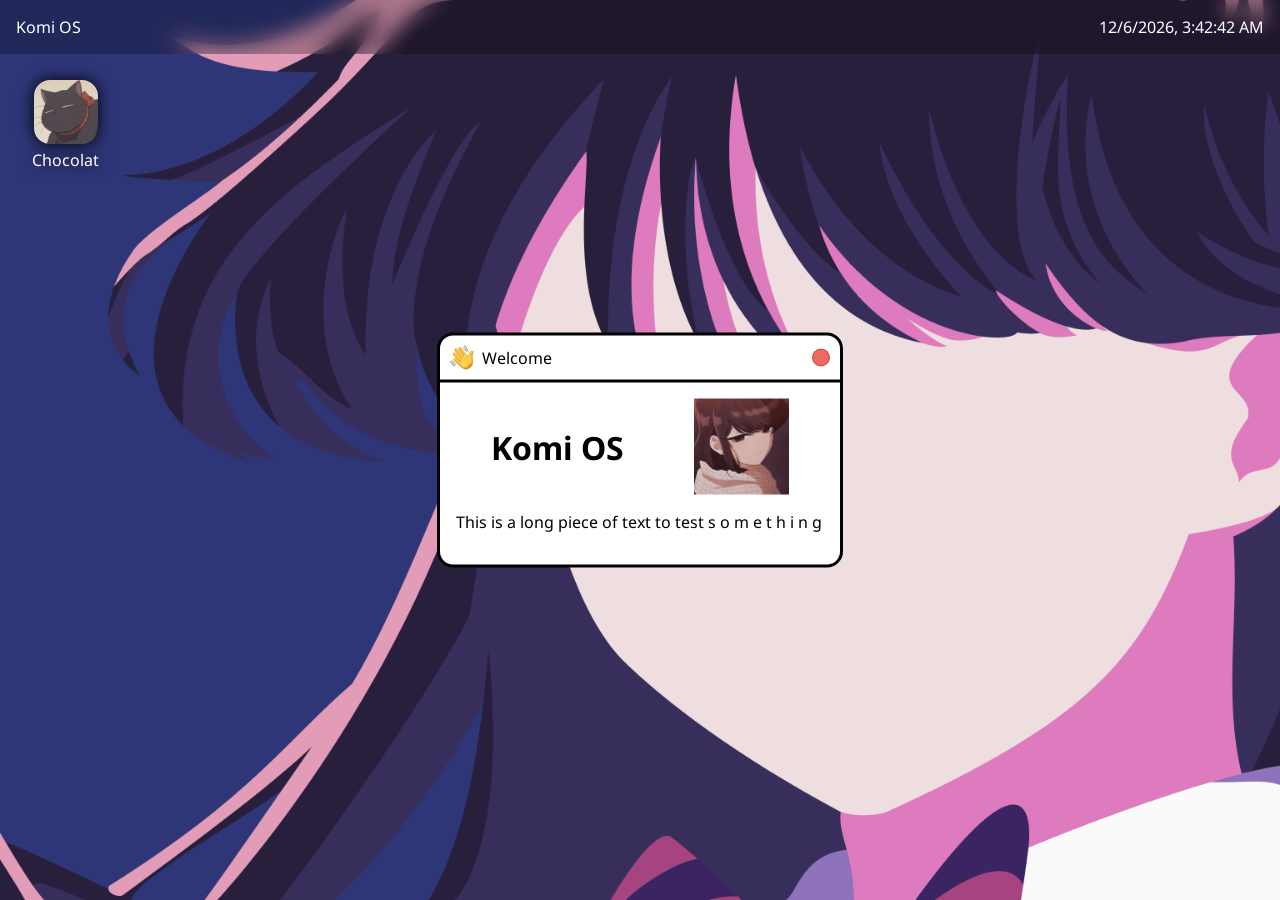
==== index.html @ 5027ffa4 "add what ive been working on thus far" ====
<!DOCTYPE html>
<html>
    <head>
        <link rel="preconnect" href="https://fonts.googleapis.com">
        <link rel="preconnect" href="https://fonts.gstatic.com" crossorigin>
        <link href="https://fonts.googleapis.com/css2?family=Noto+Sans" rel="stylesheet">
        <link rel="stylesheet" href="style.css">
        <title>Komi OS</title>
    </head>
    <body>
        <header id="top-bar" class="unselectable">
            <p style="margin-left: 16px; cursor: pointer;" id="welcomeopen">
                Komi OS
            </p>
            <p id="top-bar-clock" style="margin-right: 16px;">
                6/21/2023 3:41 PM
            </p>
        </header>
        <div id="desktopApps" style="padding-top: 64px; padding-left: 16px;">
            <div id="chocolat-desktop" class="desktopApp unselectable">
                <img src="media/appIcons/chocolat.png" style="width: 64px; height: 64px; border-radius: 16px;">
                <p style="margin: 0px; color: #fff; ">Chocolat</p>
            </div>
        </div>
        <template id="welcome-template">
            <div class="window" id="welcome" style="width: 400px;">
                <div class="windowheader unselectable">
                    <div style="display: flex; align-items: center; gap: 8px;">
                        <img src="media/appIcons/welcome.png" style="width: 24px; height: 24px;">
                        <p style="margin: 0;">Welcome</p>
                    </div>
                    <div class="closeButton"></div>
                </div>
                <div class="windowcontent" style="padding: 16px;">
                    <div style="display: flex; justify-content: space-around; align-items: center;">
                        <h1>Komi OS</h1>
                        <img src="media/sM5Xhlgmt8E_large.jpg" style="height: 96px;">
                    </div>
                    <p>This is a long piece of text to test  s o m e t h i n g</p>
                </div>
            </div>
        </template>
        <template id="chocolat-template">
            <div class="window" id="chocolat" style="width: 300px;">
                <div class="windowheader unselectable">
                    <div style="display: flex; align-items: center; gap: 8px;">
                        <img src="media/appIcons/chocolat.png" style="width: 24px; height: 24px;">
                        <p style="margin: 0;">Chocolat Text Editor</p>
                    </div>
                    <div class="closeButton"></div>
                </div>
                <div class="windowcontent" style="padding: 16px;">
                    <p contenteditable="true" style="overflow-y: auto; min-height: 100px; max-height: 200px; margin: 0;">When a person has extreme social anxiety, also known as social phobia, they struggle to communicate with others. Here's something to consider: they're only struggling. It doesn't mean that they don't want to form long-lasting connections or friendships.</p>
                </div>
            </div>
        </template>
        <script type="module" src="js/main.js"></script>
    </body>
</html>
---- style.css ----
body {
    font-family: "Noto Sans", sans-serif;
    background-image: url("media/wallpapers/1227431.png");
    background-size: cover;
    background-repeat: no-repeat;
    background-attachment: fixed;
    background-position: center;
    width: 100%;
    height: 100vh;
    margin: 0;
    overflow: hidden;
}

#top-bar {
    position: absolute;
    width: 100%;
    display: flex;
    justify-content: space-between;
    backdrop-filter: blur(10px);
    background-color: rgba(0, 0, 0, 0.25);
    color: #fff;
}

::selection {
    background-color: #4A2E6B;
    color: #fff;
}

.window {
    border: solid;
    border-radius: 16px;
    position: absolute;
    top: 50%;
    left: 50%;
    transform: translate(-50%, -50%);
    background-color: #fff;
}

.windowheader {
    padding: 10px;
    cursor: move;
    border-bottom: solid;
    display: flex;
    justify-content: space-between;
    align-items: center;
}

.unselectable {
    -webkit-user-select: none;
    user-select: none;
}

.closeButton {
    width: 16px;
    height: 16px;
    cursor: pointer;
    background-color: #EC6B5E;
    border-radius: 16px;
    border: solid 1px rgba(0, 0, 0, 0.25);
    margin-left: 6px;
}

.desktopApp {
    text-align: center;
    padding: 16px;
    filter: drop-shadow(0 0 8px black);
    width: fit-content;
}

.selected {
    background-color: rgba(255, 255, 255, 0.5);
}
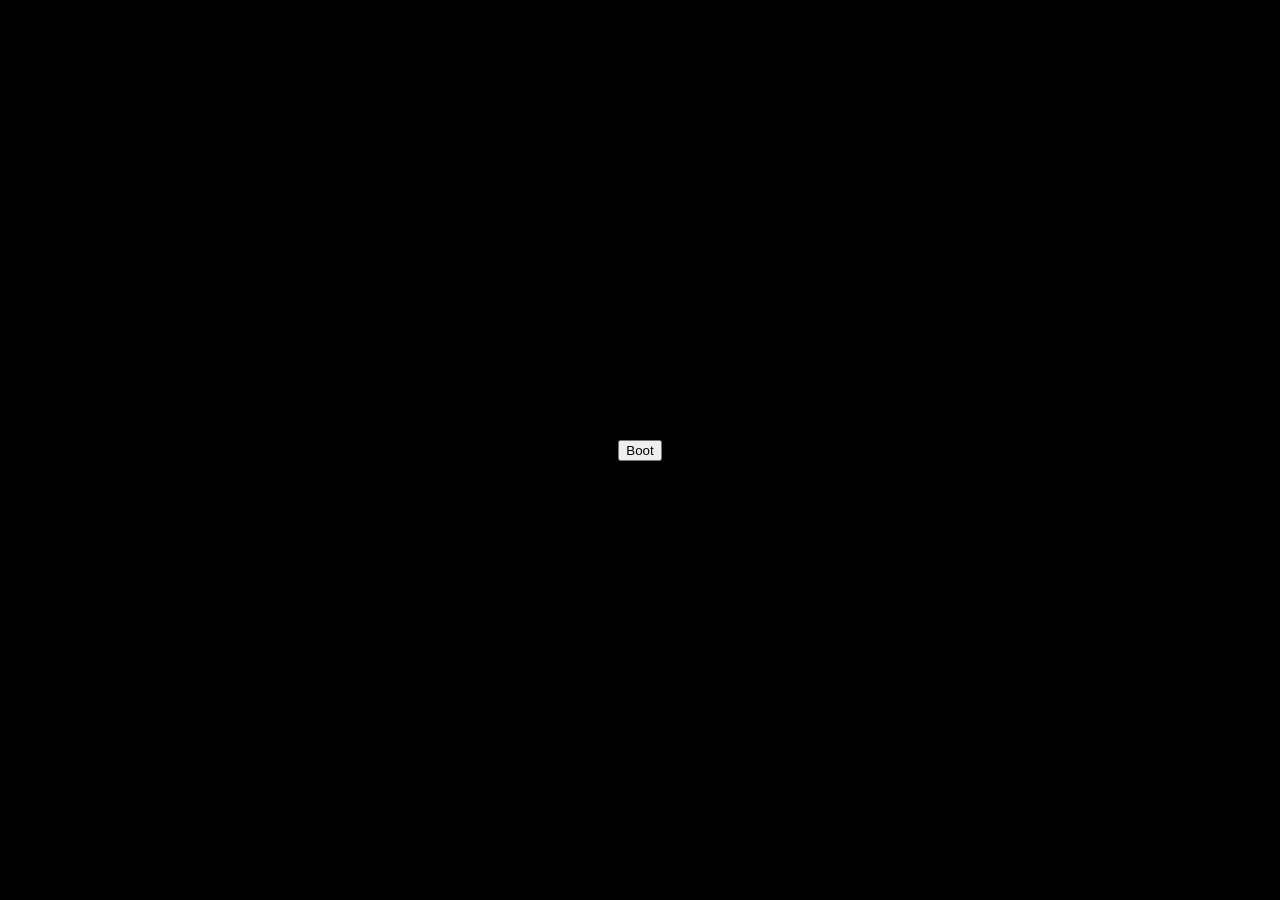
==== commit 4834d128: "update 3" ====
--- a/index.html
+++ b/index.html
@@ -8,8 +8,17 @@
         <title>Komi OS</title>
     </head>
     <body>
+        <div id="boot-div" style="position: absolute; top: 50%; left: 50%; width: 100vw; height: 100vh; transform: translate(-50%, -50%); z-index: 99999;">
+            <div style="display: flex; justify-content: center; align-items: center; position: absolute; top: 0; left: 0; width: 100%; height: 100%; background-color: black; z-index: 2;">
+                <button id="boot-button">Boot</button>
+            </div>
+            <video id="boot-video" style="display: block; width: 100%; height: 100%; object-fit: cover;">
+                <source src="media/boot-video.mp4" type="video/mp4">
+                Your browser does not support the video tag.
+            </video>
+        </div>
         <header id="top-bar" class="unselectable">
-            <p style="margin-left: 16px; cursor: pointer;" id="welcomeopen">
+            <p style="margin-left: 16px;">
                 Komi OS
             </p>
             <p id="top-bar-clock" style="margin-right: 16px;">
@@ -17,13 +26,17 @@
             </p>
         </header>
         <div id="desktopApps" style="padding-top: 64px; padding-left: 16px;">
-            <div id="chocolat-desktop" class="desktopApp unselectable">
+            <div id="chocolat-desktop" data-app="chocolat" class="desktopApp unselectable">
                 <img src="media/appIcons/chocolat.png" style="width: 64px; height: 64px; border-radius: 16px;">
                 <p style="margin: 0px; color: #fff; ">Chocolat</p>
             </div>
+            <div id="hyaku-desktop" data-app="hyaku" class="desktopApp unselectable">
+                <img src="media/appIcons/hyaku.png" style="width: 64px; height: 64px; border-radius: 16px;">
+                <p style="margin: 0px; color: #fff; ">Hyaku</p>
+            </div>
         </div>
         <template id="welcome-template">
-            <div class="window" id="welcome" style="width: 400px;">
+            <div class="window" style="width: 400px;">
                 <div class="windowheader unselectable">
                     <div style="display: flex; align-items: center; gap: 8px;">
                         <img src="media/appIcons/welcome.png" style="width: 24px; height: 24px;">
@@ -36,12 +49,12 @@
                         <h1>Komi OS</h1>
                         <img src="media/sM5Xhlgmt8E_large.jpg" style="height: 96px;">
                     </div>
-                    <p>This is a long piece of text to test  s o m e t h i n g</p>
+                    <p>Welcome to Komi OS, this is a long piece of text to test s o m e t h i n g</p>
                 </div>
             </div>
         </template>
         <template id="chocolat-template">
-            <div class="window" id="chocolat" style="width: 300px;">
+            <div class="window" style="width: 300px;">
                 <div class="windowheader unselectable">
                     <div style="display: flex; align-items: center; gap: 8px;">
                         <img src="media/appIcons/chocolat.png" style="width: 24px; height: 24px;">
@@ -54,6 +67,48 @@
                 </div>
             </div>
         </template>
+        <template id="hyaku-template">
+            <div class="window" style="width: 400px; overflow: hidden;">
+                <div class="windowheader unselectable">
+                    <div style="display: flex; align-items: center; gap: 8px;">
+                        <img src="media/appIcons/hyaku.png" style="width: 24px; height: 24px;">
+                        <p style="margin: 0;">Hyaku Music Player</p>
+                    </div>
+                    <div class="closeButton"></div>
+                </div>
+                <div class="windowcontent" style="overflow: hidden; position: relative;">
+                    <div style="display: flex; justify-content: center;">
+                        <img data-element="cover-art-background" src="media/audio/coverArt/小喋日和 - FantasticYouth.jpg" style="width: auto; height: 500px; filter: blur(10px) brightness(70%); display: block; transform: scale(1.1)">
+                    </div>
+                    <div style="position: absolute; left: 0; top: 0; width: 100%; height: 100%; display: flex; justify-content: center; align-items: center; flex-direction: column;">
+                        <img data-element="cover-art" src="media/audio/coverArt/小喋日和 - FantasticYouth.jpg" style="width: 50%;">
+                        <h2 data-element="song-name" style="margin-top: 20px; margin-bottom: 5px; color: #fff;">Title</h2>
+                        <h3 data-element="artist-name" style="margin-top: 0; margin-bottom: 20px; color: #fff;">Artist</h3>
+                        <div style="display: flex; align-items: center; gap: 8px;">
+                            <p data-element="timestamp-current" style="margin: 0; color: #fff; font-size: 12px;">0:00</p>
+                            <input data-element="playback-slider" type="range" min="0" max="1" step="0.01" value="0" style="width: 300px;">
+                            <p data-element="timestamp-total" style="margin: 0; color: #fff; font-size: 12px;">0:00</p>
+                        </div>
+                        <div style="display: flex; align-items: center; gap: 10px;">
+                            <button data-element="previous-button" style="background: none; border: none; padding: 0; cursor: pointer; display: block;">
+                                <img src="media/skip_previous.png" alt="Previous">
+                            </button>
+                            <button data-element="play-button" style="background: none; border: none; padding: 0; cursor: pointer; display: block;">
+                                <img src="media/play.png" alt="Play">
+                            </button>
+                            <button data-element="skip-button" style="background: none; border: none; padding: 0; cursor: pointer; display: block; height: auto;">
+                                <img src="media/skip_next.png" alt="Skip">
+                            </button>
+                        </div>
+                        <div style="display: flex; align-items: center;">
+                            <img src="media/volume_mute.png" alt="Volume mute">
+                            <input data-element="volume-slider" type="range" min="0" max="1" step="0.01" value="1">
+                            <img src="media/volume_up.png" alt="Volume up">
+                        </div>
+                    </div>
+                </div>
+            </div>
+        </template>
         <script type="module" src="js/main.js"></script>
     </body>
 </html>
--- a/style.css
+++ b/style.css
@@ -34,6 +34,11 @@
     left: 50%;
     transform: translate(-50%, -50%);
     background-color: #fff;
+    filter: drop-shadow(0 20px 20px rgba(0, 0, 0, 0.3));
+}
+
+.focusedWindow {
+    filter: drop-shadow(0 30px 20px rgba(0, 0, 0, 0.5));
 }
 
 .windowheader {
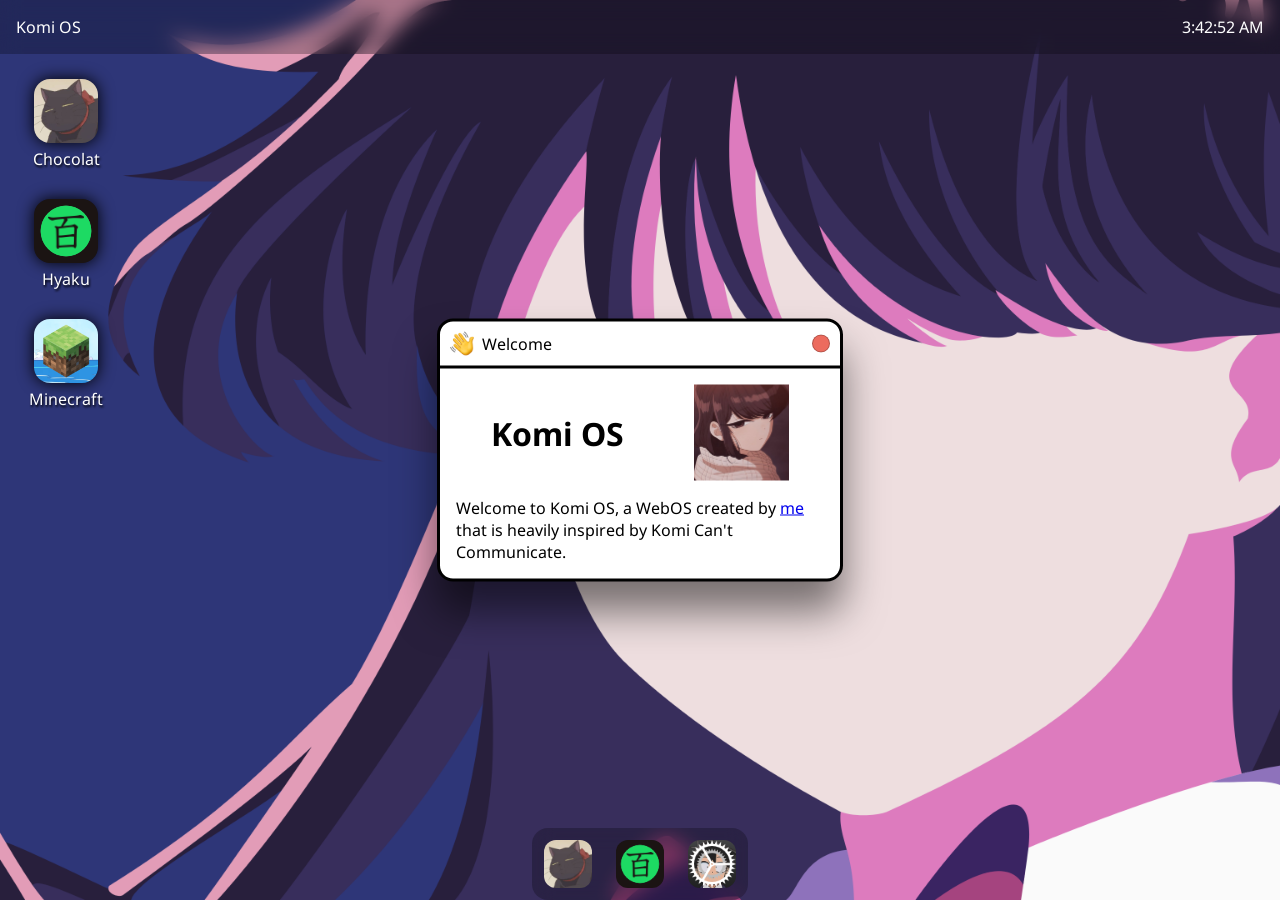
==== commit 08385ed6: "huge update" ====
--- a/index.html
+++ b/index.html
@@ -6,10 +6,12 @@
         <link href="https://fonts.googleapis.com/css2?family=Noto+Sans" rel="stylesheet">
         <link rel="stylesheet" href="style.css">
         <title>Komi OS</title>
+        <link rel="icon" type="image/jpeg" href="media/sM5Xhlgmt8E_large.jpg">
     </head>
     <body>
-        <div id="boot-div" style="position: absolute; top: 50%; left: 50%; width: 100vw; height: 100vh; transform: translate(-50%, -50%); z-index: 99999;">
-            <div style="display: flex; justify-content: center; align-items: center; position: absolute; top: 0; left: 0; width: 100%; height: 100%; background-color: black; z-index: 2;">
+        <div id="boot-div" style="display: none;">
+            <div style="display: flex; flex-direction: column; justify-content: center; align-items: center; gap: 50px; position: absolute; top: 0; left: 0; width: 100%; height: 100%; background-color: black; z-index: 2;">
+                <img src="media/boot-image.png" alt="Boot image" style="width: 250px;">
                 <button id="boot-button">Boot</button>
             </div>
             <video id="boot-video" style="display: block; width: 100%; height: 100%; object-fit: cover;">
@@ -22,18 +24,39 @@
                 Komi OS
             </p>
             <p id="top-bar-clock" style="margin-right: 16px;">
-                6/21/2023 3:41 PM
+                00:00:00
             </p>
         </header>
         <div id="desktopApps" style="padding-top: 64px; padding-left: 16px;">
             <div id="chocolat-desktop" data-app="chocolat" class="desktopApp unselectable">
-                <img src="media/appIcons/chocolat.png" style="width: 64px; height: 64px; border-radius: 16px;">
-                <p style="margin: 0px; color: #fff; ">Chocolat</p>
+                <img src="media/appIcons/chocolat.png" style="width: 64px; height: 64px; border-radius: 16px; filter: drop-shadow(0 0 8px black);">
+                <p style="margin: 0px; color: #fff; filter: drop-shadow(1px 2px 1px black);">Chocolat</p>
             </div>
             <div id="hyaku-desktop" data-app="hyaku" class="desktopApp unselectable">
-                <img src="media/appIcons/hyaku.png" style="width: 64px; height: 64px; border-radius: 16px;">
-                <p style="margin: 0px; color: #fff; ">Hyaku</p>
+                <img src="media/appIcons/hyaku.png" style="width: 64px; height: 64px; border-radius: 16px; filter: drop-shadow(0 0 8px black);">
+                <p style="margin: 0px; color: #fff; filter: drop-shadow(1px 2px 1px black);">Hyaku</p>
             </div>
+            <div id="minecraft-desktop" data-app="minecraft" class="desktopApp unselectable">
+                <img src="media/appIcons/minecraft.png" style="width: 64px; height: 64px; border-radius: 16px; filter: drop-shadow(0 0 8px black);">
+                <p style="margin: 0px; color: #fff; filter: drop-shadow(1px 2px 1px black);">Minecraft</p>
+            </div>
+        </div>
+        <div id="taskbar">
+            <div id="chocolat-taskbar" data-app="chocolat" class="taskbarApp unselectable">
+                <img src="media/appIcons/chocolat.png" style="display: block; width: 48px; height: 48px; border-radius: 12px;">
+            </div>
+            <div id="hyaku-taskbar" data-app="hyaku" class="taskbarApp unselectable">
+                <img src="media/appIcons/hyaku.png" style="display: block; width: 48px; height: 48px; border-radius: 12px;">
+            </div>
+            <div id="settings-taskbar" data-app="settings" class="taskbarApp unselectable">
+                <img src="media/appIcons/settings.png" style="display: block; width: 48px; height: 48px; border-radius: 12px;">
+            </div>
+        </div>
+        <div id="contextMenu">
+            <ul>
+                <li id="contextMenuCopy">Copy</li>
+                <li id="contextMenuPaste">Paste</li>
+            </ul>
         </div>
         <template id="welcome-template">
             <div class="window" style="width: 400px;">
@@ -49,7 +72,10 @@
                         <h1>Komi OS</h1>
                         <img src="media/sM5Xhlgmt8E_large.jpg" style="height: 96px;">
                     </div>
-                    <p>Welcome to Komi OS, this is a long piece of text to test s o m e t h i n g</p>
+                    <p style="margin-bottom: 0;">
+                        Welcome to Komi OS, a WebOS created by <a href="https://sebbymortimer.co.uk" target="_blank">me</a>
+                        that is heavily inspired by Komi Can't Communicate.
+                    </p>
                 </div>
             </div>
         </template>
@@ -109,6 +135,55 @@
                 </div>
             </div>
         </template>
+        <template id="settings-template">
+            <div class="window" style="width: 600px; overflow: hidden;">
+                <div class="windowheader unselectable">
+                    <div style="display: flex; align-items: center; gap: 8px;">
+                        <img src="media/appIcons/settings.png" style="width: 24px; height: 24px;">
+                        <p style="margin: 0;">Settings</p>
+                    </div>
+                    <div class="closeButton"></div>
+                </div>
+                <div class="windowcontent" style="overflow: hidden; position: relative; display: flex;">
+                    <div data-element="left-buttons" class="unselectable" style="flex-basis: 150px; padding: 10px;">
+                        <div data-tab="wallpaper-tab" style="display: flex; align-items: center; padding: 5px 10px; border: 2px solid black; border-radius: 10px; background: linear-gradient(#ffffff, #f0f0f0);">
+                            <img src="media/wallpaper_24dp_5985E1_FILL0_wght400_GRAD0_opsz24.png" alt="wallpaper-icon" style="max-width: 24px; height: auto;">
+                            <p style="margin: 0; margin-left: 5px;">Wallpaper</p>
+                        </div>
+                        <div data-tab="about-tab" style="display: flex; align-items: center; padding: 5px 10px; border: 2px solid black; border-radius: 10px; background: linear-gradient(#ffffff, #f0f0f0);">
+                            <img src="media/info_24dp_8B1A10_FILL0_wght400_GRAD0_opsz24.png" alt="wallpaper-icon" style="max-width: 24px; height: auto;">
+                            <p style="margin: 0; margin-left: 5px;">About</p>
+                        </div>
+                    </div>
+                    <div data-element="right-tabs" style="flex-basis: 450px; height: 300px;">
+                        <div data-element="wallpaper-tab" class="unselectable" style="height: 100%;">
+                            <div data-element="wallpaper-container" style="display: grid; grid-template-columns: auto auto; padding: 10px; overflow-y: auto; height: 100%; box-sizing: border-box;">
+
+                            </div>
+                        </div>
+                        <div data-element="about-tab" class="unselectable" style="display: none;">
+                            <div style="height: 300px;">
+                                <p>KomiOS</p>
+                            </div>
+                        </div>
+                    </div>
+                </div>
+            </div>
+        </template>
+        <template id="minecraft-template">
+            <div class="window" style="width: 800px; overflow: hidden;">
+                <div class="windowheader unselectable">
+                    <div style="display: flex; align-items: center; gap: 8px;">
+                        <img src="media/appIcons/minecraft.png" style="width: 24px; height: 24px;">
+                        <p style="margin: 0;">Minecraft <span style="font-size: 12px;">(Press tab if keyboard isn't working ¯\_(ツ)_/¯ )</span></p>
+                    </div>
+                    <div class="closeButton"></div>
+                </div>
+                <div class="windowcontent" style="overflow: hidden; border-radius: 0 0 12px 12px;">
+                    <iframe data-element="minecraft-iframe" src="minecraft/index.html" width="854" height="480" style="display: block; width: 100%; aspect-ratio: 16 / 9; border: none;"></iframe>
+                </div>
+            </div>
+        </template>
         <script type="module" src="js/main.js"></script>
     </body>
 </html>
--- a/style.css
+++ b/style.css
@@ -19,6 +19,75 @@
     backdrop-filter: blur(10px);
     background-color: rgba(0, 0, 0, 0.25);
     color: #fff;
+}
+
+#taskbar {
+    position: absolute;
+    display: flex;
+    /* gap: 15px; */
+    bottom: 0;
+    left: 50%;
+    transform: translateX(-50%);
+    backdrop-filter: blur(10px);
+    background-color: rgba(0, 0, 0, 0.25);
+    color: #fff;
+    /* padding: 15px 20px; */
+    border-radius: 16px;
+}
+
+#desktopApps {
+    display: grid;
+    grid-template-rows: repeat(auto-fill, 120px);
+    grid-auto-flow: column;
+    grid-auto-columns: 100px;
+    height: 100%;
+    box-sizing: border-box;
+}
+
+#contextMenu {
+    display: none;
+    position: absolute;
+    background: #ffffff;
+    border: 1px solid #cccccc;
+    border-radius: 4px;
+    box-shadow: 0 2px 10px rgba(0, 0, 0, 0.15);
+    min-width: 150px;
+    z-index: 9999;
+    padding: 5px 0;
+    cursor: default;
+}
+
+#contextMenu ul {
+    list-style-type: none;
+    padding: 0;
+    margin: 0;
+}
+
+#contextMenu ul li {
+    display: block;
+    padding: 8px 12px;
+    color: #333333;
+    font-size: 14px;
+}
+
+#contextMenu ul li:hover {
+    background-color: #4A2E6B;
+    color: #ffffff;
+}
+
+#boot-div {
+    position: absolute;
+    top: 50%;
+    left: 50%;
+    width: 100vw;
+    height: 100vh;
+    transform: translate(-50%, -50%);
+    z-index: 99999;
+    background-color: black;
+}
+
+#boot-button {
+
 }
 
 ::selection {
@@ -68,10 +137,29 @@
 .desktopApp {
     text-align: center;
     padding: 16px;
-    filter: drop-shadow(0 0 8px black);
-    width: fit-content;
+    /* filter: drop-shadow(0 0 8px black); */
+    width: 100%;
+    box-sizing: border-box;
+    display: flex;
+    flex-direction: column;
+    align-items: center;
+    justify-content: center;
+    gap: 5px;
 }
 
 .selected {
     background-color: rgba(255, 255, 255, 0.5);
+}
+
+.taskbarApp {
+    padding: 12px;
+}
+
+.taskbarApp:hover {
+    border-radius: 16px;
+    background-color: rgba(255, 255, 255, 0.25);
+}
+
+.taskbarApp:active > img {
+    transform: scale(0.8);
 }
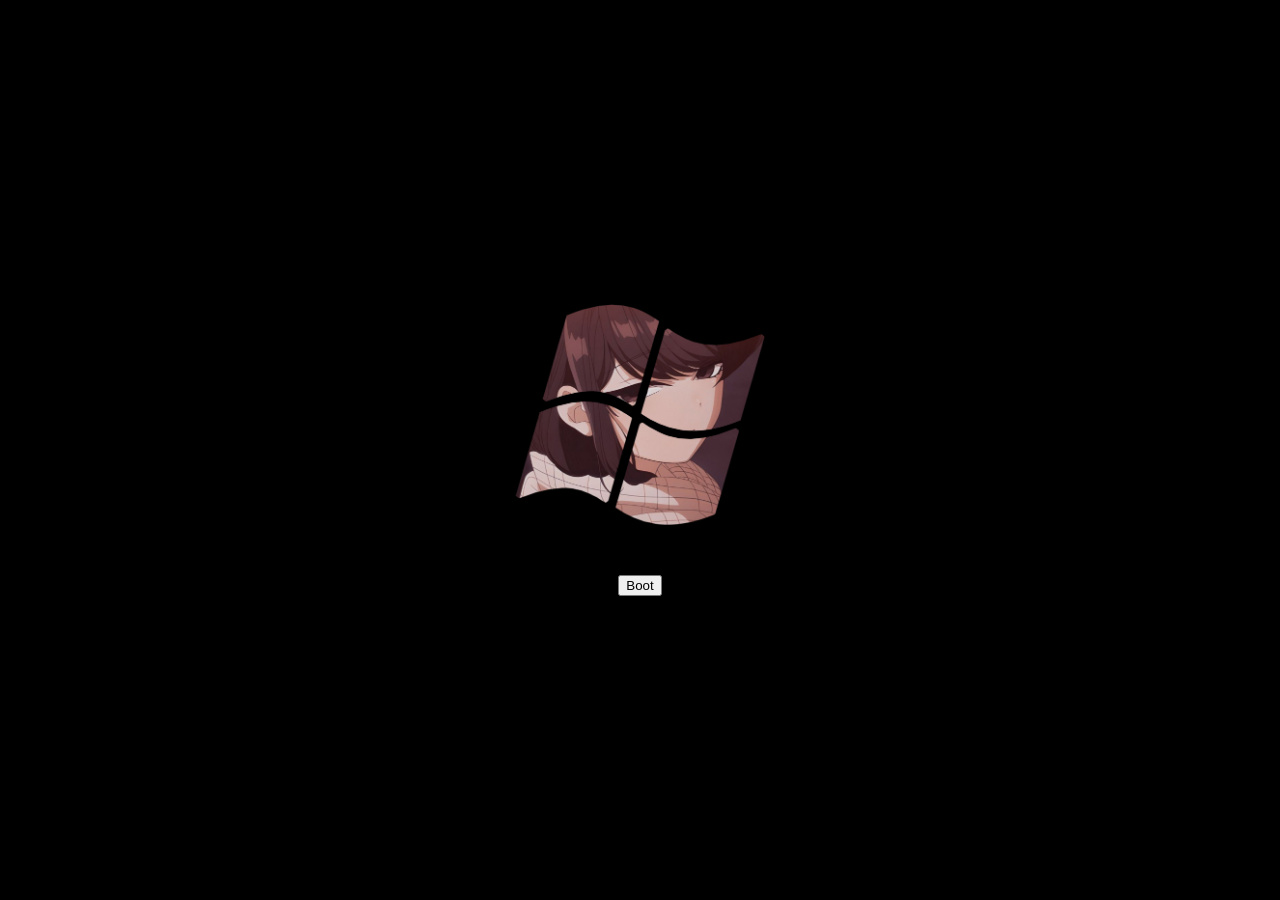
==== commit 19e4958a: "forgot to unhide boot screen" ====
--- a/index.html
+++ b/index.html
@@ -9,7 +9,7 @@
         <link rel="icon" type="image/jpeg" href="media/sM5Xhlgmt8E_large.jpg">
     </head>
     <body>
-        <div id="boot-div" style="display: none;">
+        <div id="boot-div">
             <div style="display: flex; flex-direction: column; justify-content: center; align-items: center; gap: 50px; position: absolute; top: 0; left: 0; width: 100%; height: 100%; background-color: black; z-index: 2;">
                 <img src="media/boot-image.png" alt="Boot image" style="width: 250px;">
                 <button id="boot-button">Boot</button>
